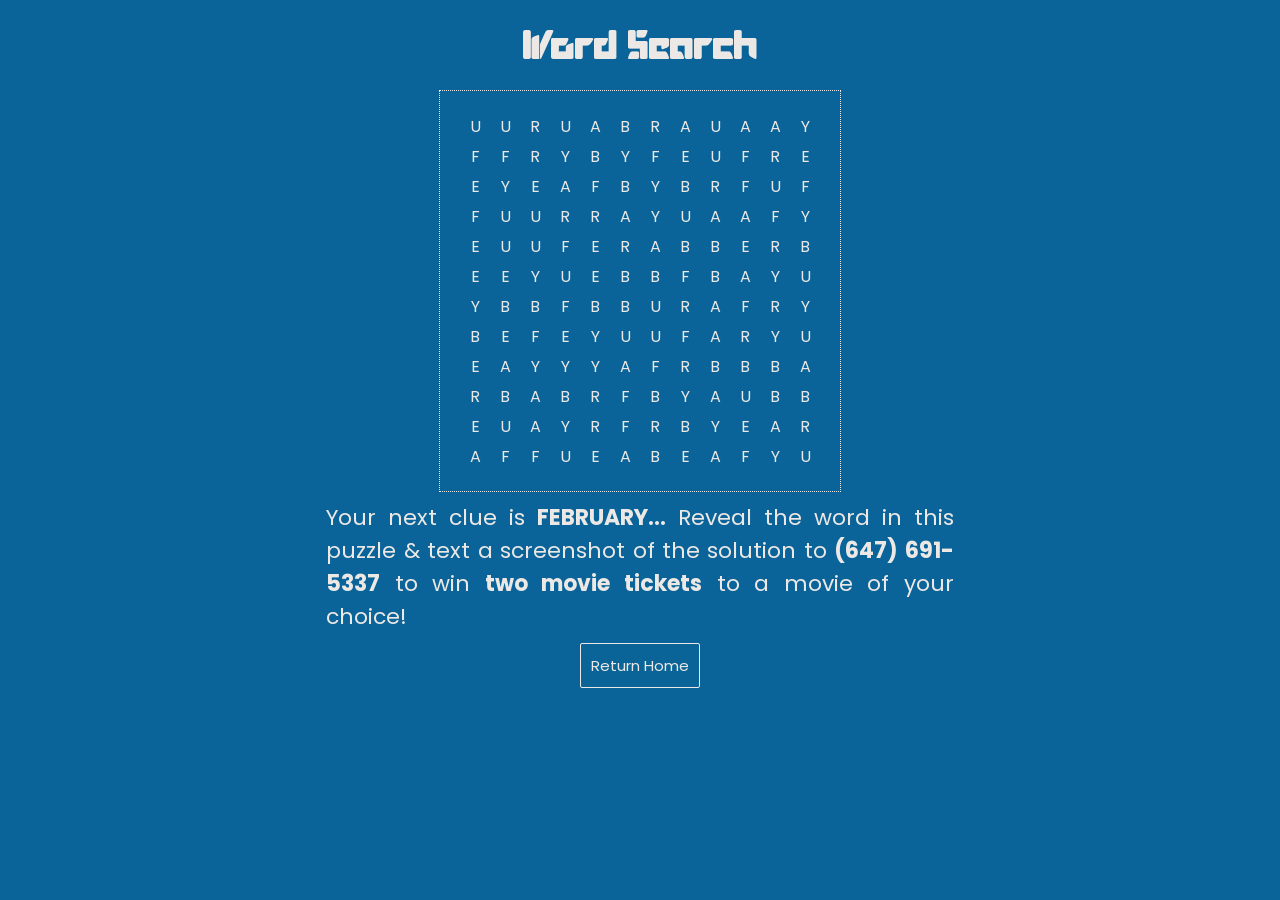
==== game2index.html @ dd5c5a0c "new game drafted" ====
<!DOCTYPE html>
<html lang="en">

  <head>
    <meta charset="UTF-8">
    <title>Word Search 2</title>
    <link rel="stylesheet" href="https://public.codepenassets.com/css/normalize-5.0.0.min.css">
<link rel="stylesheet" href="./style.css">

    <style>
         @import url('https://fonts.googleapis.com/css2?family=Poppins&display=swap');
                /**
        * Wordfind.js 0.0.1
        * (c) 2012 Bill, BunKat LLC.
        * Wordfind is freely distributable under the MIT license.
        * For all details and documentation:
        *     https://github.com/bunkat/wordfind
        */

        @font-face { 
        font-family: "slice"; 
        src: url("ROBOTOP.ttf") format("truetype");
        }

        h1 {
        font-size: 44px;
        margin-bottom: 10px;
        margin-top: 20px;
        text-align: center;
        font-family: "slice", sans-serif;
        font-weight: 20;
        color: rgb(236, 232, 229);
        }

        body {
        background: rgb(10, 100, 153);
        }

        .puzzleWrap {
        display: flex;
        flex-direction: column;
        justify-content: center;
        align-items: center;
        gap: 10px;
        width: 70%;
        margin: 0 auto;
        }

        p {
        font-size: 22px;
        text-align: center;
        font-family: "Poppins", sans-serif;
        color: rgb(236, 232, 229);
        }

        p1 {
        font-size: 22px;
        text-align: center;
        font-family: "Poppins", sans-serif;
        color: rgb(236, 232, 229);
        }

        /**
        * Styles for the puzzle
        */
        #puzzle {
        padding: 20px;
        align-self: center;
        outline: 1px dotted rgb(236, 232, 229);
        /* float: center; */
        margin:0 auto;
        width: auto;
        }

        /* style for each square in the puzzle */
        #puzzle .puzzleSquare {
        height: 30px;
        width: 30px;
        text-transform: uppercase;
        background-color: rgb(10, 100, 153);
        border: 0;
        
        font-family:  "Poppins", sans-serif;
        font-size: 16px;
        color:  rgb(236, 232, 229);
        }

        button::-moz-focus-inner {
        border: none;
        outline: none;
        }

        /* indicates when a square has been selected */
        #puzzle .selected {
        color: #e1a53c;
        outline: none;
        }
        #puzzle .selected:focus {
        border: none;
        }

        /* indicates that the square is part of a word that has been found */
        #puzzle .found {
        
        background-color: #218152;
        }

        #puzzle .solved {
        color:#e1a53c;
        }

        /* indicates that all words have been found 
        #puzzle .complete {
        background-color: green;
        } */

        /**
        * Styles for the word list
        */
       

        /* indicates that the word has been found */
        #words .wordFound {
        text-decoration: line-through;
        color: #b80d33;
        }

        /**
        * Styles for the button
        */
        #solve {
        margin: 30px 30px 0 40px;
        background: transparent;
        color: #b80d33;
        padding: 10px 20px;
        border: 2px solid #b80d33;
        border-radius: 25px;
        opacity: 0.5;
        transition: opacity 0.25s ease-in;
        }
        #solve:hover, #solve.gameSolved {
        opacity: 1;
        }

        #instructions {
        flex-grow: 1;
        text-align: justify;
        margin: 0;
        width: 70%;
        }



      @media (max-width: 400px){

            p {
            font-size: 22px;
            text-align: center;
            font-family: "Poppins", sans-serif;
            margin-bottom: 10px;
            margin-top: 20px;
    
            }

            #puzzle .puzzleSquare {
            height: 30px;
            width: 30px;
            text-transform: uppercase;
            border: 0;
            font-family:  "Poppins", sans-serif;
            font-size: 22px;
           
            }
        } 
    </style>
  </head>
    
  <body>
  <div class="puzzleWrap">
    <div>
    <h1>Word Search</h1>
    </div>

  <div id='puzzle'></div>


    <div id="instructions">
        <p1> Your next clue is <b>FEBRUARY...</b>  Reveal the word in this puzzle & text a screenshot of the solution to <b>(647) 691-5337</b> to win <b>two movie tickets</b> to a movie of your choice! </p1>
        

    </div>
    <div id="btn"><input id="okBtn" type="button" onclick="window.location.href='index.html'" value="Return Home"/> </div>
  
</div>
    <script src='//cdnjs.cloudflare.com/ajax/libs/jquery/2.2.2/jquery.min.js'></script><script  src="./script2.js"></script>

  </body>
  
</html>
---- style.css ----
@import url('https://fonts.googleapis.com/css2?family=Poppins&display=swap');

@font-face { 
    font-family: "slice"; 
    src: url("ROBOTOP.ttf") format("truetype");
}
    
@font-face { 
    font-family: "GoodTimes"; 
    src: url("Good Times Rg.otf") format("opentype");
}

html, body {
    width: 100vw;
    height: 100vh;
    position: fixed;
    padding: 0;
    margin: 0;
    top: 0;
    bottom: 0;
    left: 0;
    right: 0;
    background-color: rgb(10, 100, 153);
    color: rgb(236, 232, 229);
}

h1{
    font-size: 2rem;
    font-weight: 600;
    font-family: "GoodTimes", sans-serif;
}

p2{
    font-size: 1rem;
    font-weight: 600;
    font-family: "Poppins", sans-serif;
}

#view {
    margin-top: 30px;
}

#mazeContainer {
    top: 15px;
    opacity: 0;
    display: inline-block;
    margin: auto;
   /* border-radius: 1px; */
}
#mazeContainer #mazeCanvas {
    margin: 0;
    display: block;
    border: solid 1px rgb(236, 232, 229);
    height: 400px;
}
input, select {
    cursor: pointer;
    background-color: rgba(10, 100, 153, 0.7);
    height: 45px;
    width: 150px;
    padding: 10px;
    border: none;
    border-radius: 5px;
    color: rgb(236, 232, 229);
    display: inline-block;
    font-size: 15px;
    text-align: center;
    text-decoration: none;
    appearance: none;
}
input:hover, select:hover {
	background-color:rgb(10, 100, 153);
}
input:active, select:active {
	background-color: rgb(10, 100, 153);
}
input:focus, select:focus {
	outline: none;
}
.custom-select {
	display: inline-block;
}
.custom-select select {
    -webkit-appearance: none;
    -moz-appearance: none;
    appearance: none;
    background-repeat: no-repeat;
    background-position: 125px center;
}
#Message-Container {
    visibility: hidden; 
    color: rgb(236, 232, 229);
    display: block;
    width: 70vw;
    height: 100vh;
    position: fixed;
    top: 0;
    left: 0;
    bottom: 0;
    right: 0;
    background-color: rgb(10, 100, 153);
    z-index: 1;
}
#Message-Container #message {
    width: 400px;
    height: 300px;
    position: fixed;
    top: 50%;
    left: 50%;
    margin-left: -200px;
    margin-top: -150px;
}
#page {
	text-align: center;
	height: auto;
	width: auto;
	margin: auto;
}

#menu{
    position: absolute;
    top: 0;
    left: 0;
    right: 0;
}
#page {
    margin: auto;
    bottom: 50px;
    width: 100%;
    padding: 10px;
    height: 65px;
    box-sizing: border-box;
}
#page #menu h1 {
    margin: 0;
    margin-bottom: 10px;
    font-weight: 600;
    font-size: 3.2rem;
    font-family: 'GoodTimes', sans-serif;
}
#page #view {
    position: absolute;
    top: 65px;
    bottom: 0;
    left: 0;
    right: 0;
    width: 100%;
    height: auto;
}
.border {
    border: 10px rgb(10, 100, 153) solid;
    border-radius: 2px;
}

#instructions {
    margin-top: 500px;
    width: 30%;
    margin-left: auto;
    margin-right: auto;
    text-align: justify;
}

#okBtn {
    margin-top: 20px;
    width: auto;
    height: auto;
    word-wrap: break-word;
    margin: 0 auto;
    border-radius: 2px;
    border: 1px solid rgb(236, 232, 229);
    font-family: 'Poppins', sans-serif;
}

#okBtn:hover {
    margin-top: 20px;
    width: auto;
    height: auto;
    word-wrap: break-word;
    margin: 0 auto;
    border-radius: 2px;
    background-color: rgba(236, 232, 229, 0.2);
    border: 1px solid rgba(236, 232, 229, 0.7);
    font-family: 'Poppins', sans-serif;
}
 
/* Extra small devices (phones, 600px and down) */
@media only screen and (max-width: 400px) {
	input, select {
	    width: 120px;
	}
}
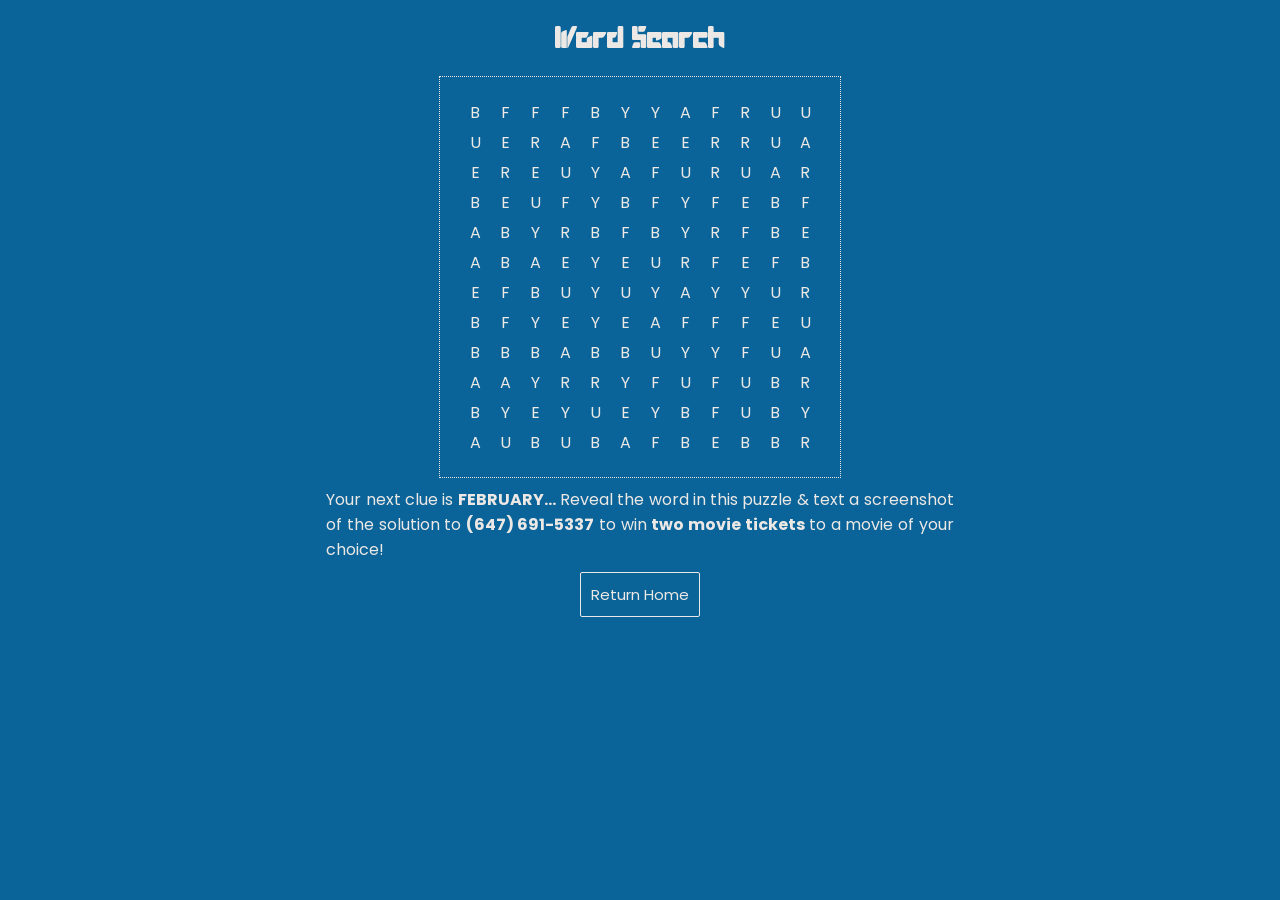
==== commit f3b03e54: "formatting fixes" ====
--- a/game2index.html
+++ b/game2index.html
@@ -23,7 +23,7 @@
         }
 
         h1 {
-        font-size: 44px;
+        font-size: 2rem;
         margin-bottom: 10px;
         margin-top: 20px;
         text-align: center;
@@ -47,14 +47,14 @@
         }
 
         p {
-        font-size: 22px;
+        font-size: 1rem;
         text-align: center;
         font-family: "Poppins", sans-serif;
         color: rgb(236, 232, 229);
         }
 
         p1 {
-        font-size: 22px;
+        font-size: 1rem;
         text-align: center;
         font-family: "Poppins", sans-serif;
         color: rgb(236, 232, 229);
@@ -154,7 +154,7 @@
       @media (max-width: 400px){
 
             p {
-            font-size: 22px;
+            font-size: 1rem;
             text-align: center;
             font-family: "Poppins", sans-serif;
             margin-bottom: 10px;
@@ -168,7 +168,7 @@
             text-transform: uppercase;
             border: 0;
             font-family:  "Poppins", sans-serif;
-            font-size: 22px;
+            font-size: 1rem;
            
             }
         } 
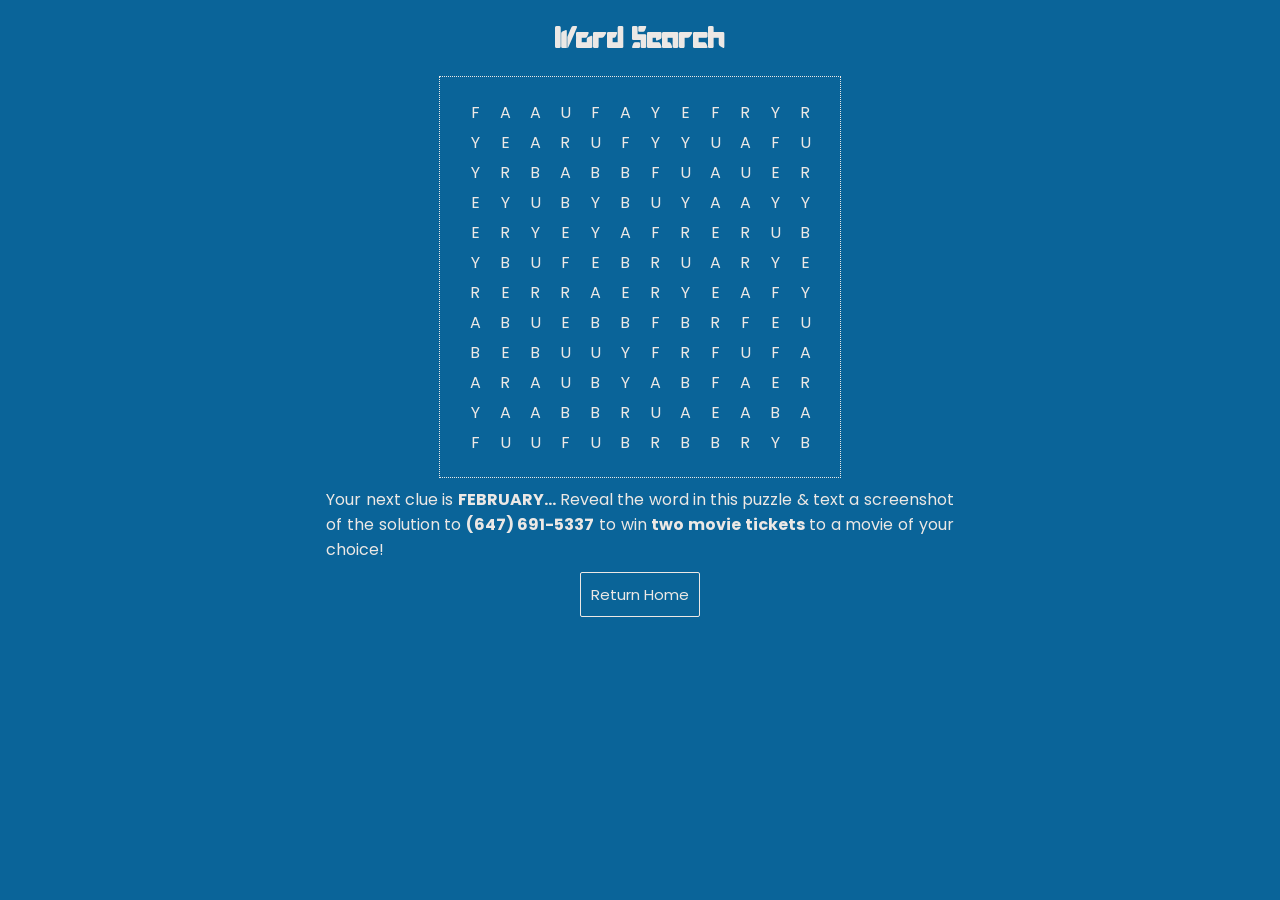
==== commit 48e69c4f: "trying again to fix format lolz" ====
--- a/game2index.html
+++ b/game2index.html
@@ -154,7 +154,7 @@
       @media (max-width: 400px){
 
             p {
-            font-size: 1rem;
+            font-size: 1.5rem;
             text-align: center;
             font-family: "Poppins", sans-serif;
             margin-bottom: 10px;
@@ -162,15 +162,33 @@
     
             }
 
+            p1 {
+            font-size: 1.5rem;
+            text-align: center;
+            font-family: "Poppins", sans-serif;
+            color: rgb(236, 232, 229);
+            }
+
+
             #puzzle .puzzleSquare {
             height: 30px;
             width: 30px;
             text-transform: uppercase;
             border: 0;
             font-family:  "Poppins", sans-serif;
-            font-size: 1rem;
+            font-size: 2rem;
            
             }
+
+             .puzzleWrap {
+              display: flex;
+              flex-direction: column;
+              justify-content: center;
+              align-items: center;
+              gap: 10px;
+              width: 100%;
+              margin: 0 auto;
+              }
         } 
     </style>
   </head>
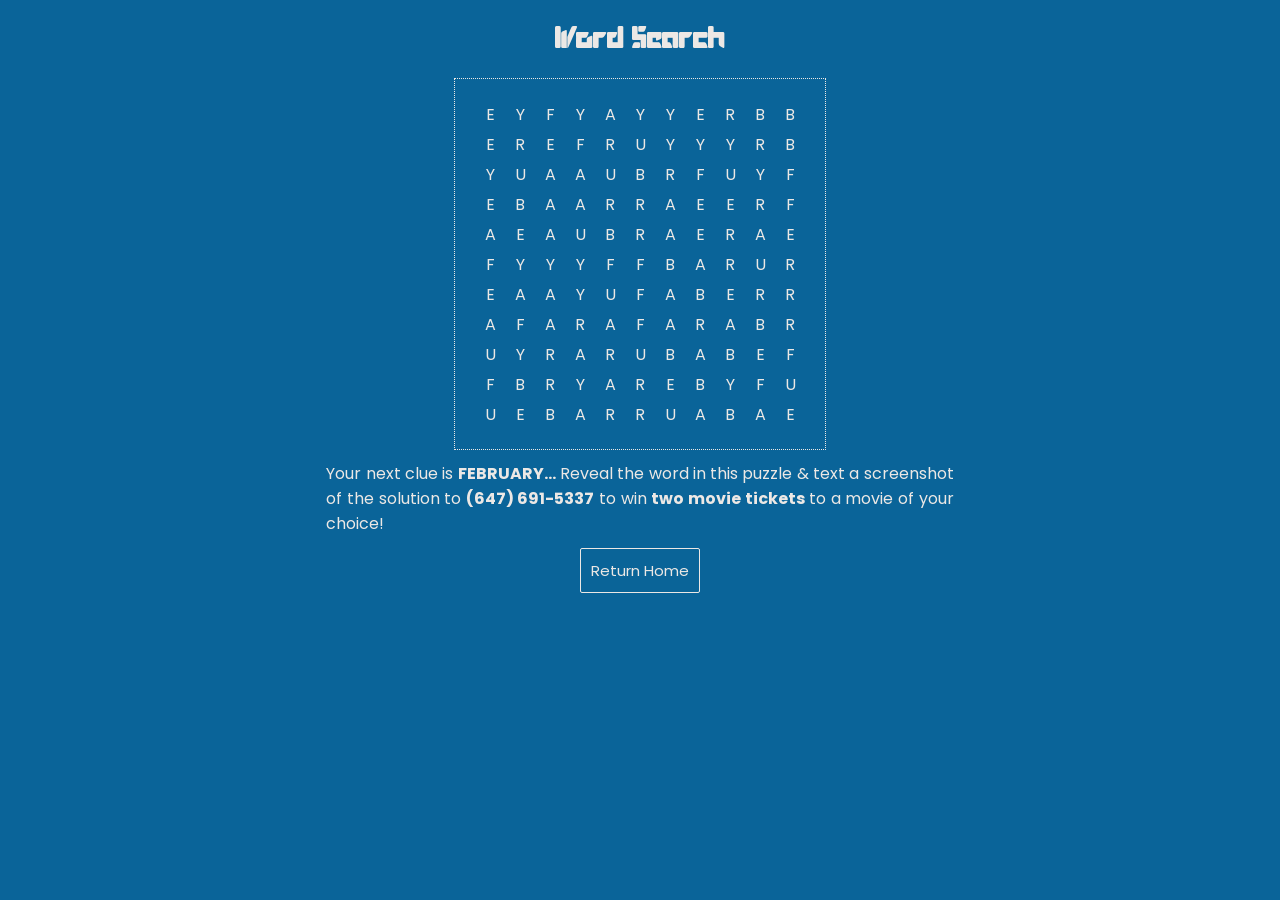
==== commit 4c6e0c1c: "final formatting fix..?" ====
--- a/game2index.html
+++ b/game2index.html
@@ -3,6 +3,7 @@
 
   <head>
     <meta charset="UTF-8">
+    <meta name="viewport" content="width=device-width, initial-scale=1"/>
     <title>Word Search 2</title>
     <link rel="stylesheet" href="https://public.codepenassets.com/css/normalize-5.0.0.min.css">
 <link rel="stylesheet" href="./style.css">
@@ -41,7 +42,7 @@
         flex-direction: column;
         justify-content: center;
         align-items: center;
-        gap: 10px;
+        gap: 12px;
         width: 70%;
         margin: 0 auto;
         }
@@ -151,19 +152,31 @@
 
 
 
-      @media (max-width: 400px){
+      @media (max-width: 460px){
+
+
+
+            .puzzleWrap {
+              display: flex;
+              flex-direction: column;
+              justify-content: center;
+              align-items: center;
+              gap: 10px;
+              width: 70%;
+              margin: 0 auto;
+              }
 
             p {
-            font-size: 1.5rem;
+            font-size: 1rem;
             text-align: center;
             font-family: "Poppins", sans-serif;
             margin-bottom: 10px;
             margin-top: 20px;
-    
+            
             }
 
             p1 {
-            font-size: 1.5rem;
+            font-size: 0.85rem;
             text-align: center;
             font-family: "Poppins", sans-serif;
             color: rgb(236, 232, 229);
@@ -176,7 +189,7 @@
             text-transform: uppercase;
             border: 0;
             font-family:  "Poppins", sans-serif;
-            font-size: 2rem;
+            font-size: 0.8rem;
            
             }
 
